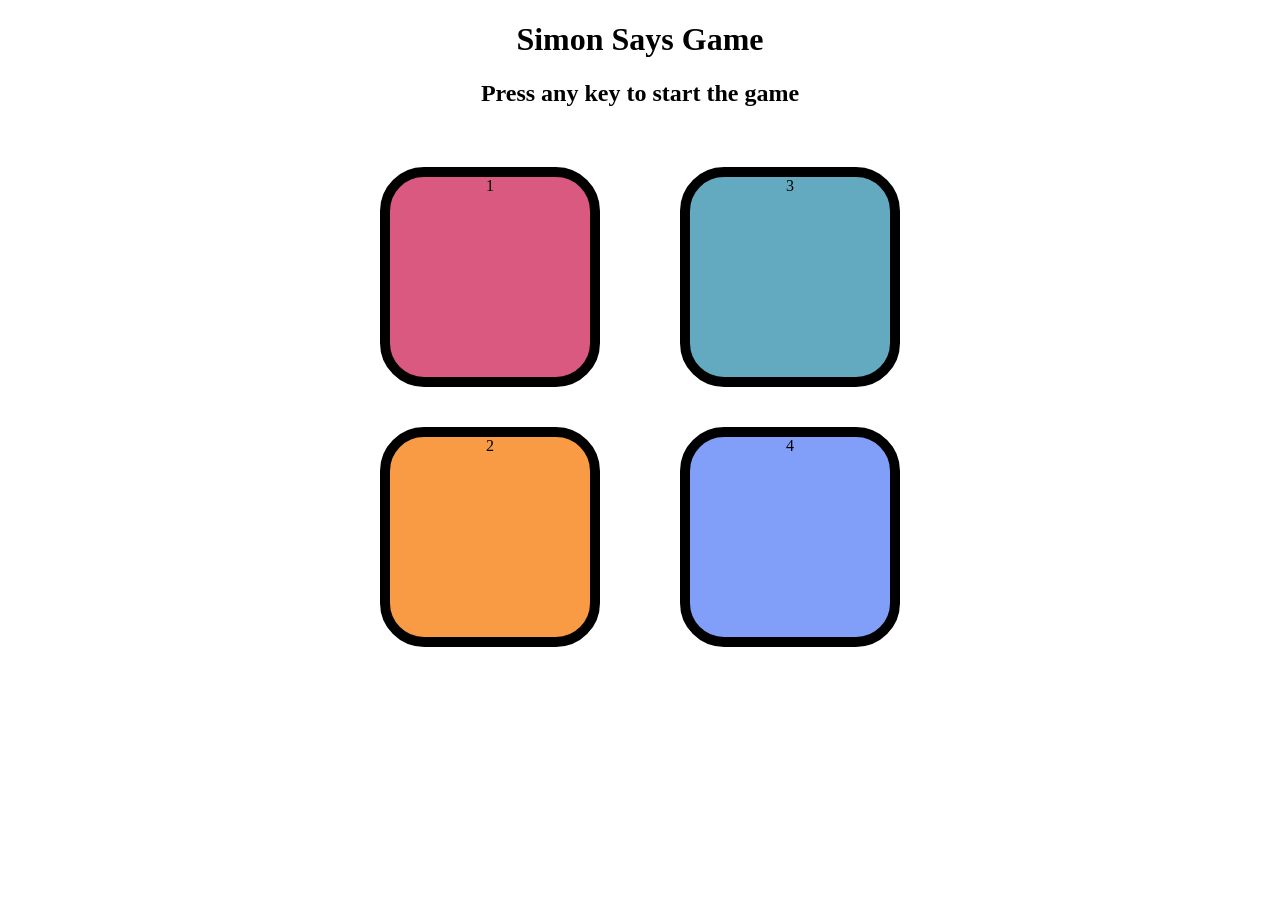
==== Simon/index.html @ 1ffbdab0 "Add Simon game" ====
<!doctype html>
<html lang="en">
  <head>
    <meta charset="UTF-8" />
    <meta name="viewport" content="width=device-width, initial-scale=1.0" />
    <link rel="stylesheet" href="style.css" />
    <title>Simon Game</title>
  </head>
  <body>
    <h1>Simon Says Game</h1>
    <h2>Press any key to start the game</h2>

    <div class="btn-container">
      <div class="line-one">
        <div id="red" class="btn red" type="button">1</div>
        <div id="yellow" class="btn yellow" type="button">2</div>
      </div>

      <div class="line-two">
        <div id="green" class="btn green" type="button">3</div>
        <div id="purple" class="btn purple" type="button">4</div>
      </div>
    </div>

    <script src="app.js"></script>
  </body>
</html>
---- Simon/style.css ----
body{
    text-align: center;
}

.btn{
    height: 200px;
    width: 200px;
    border-radius: 20%;
    border: 10px solid black;
    margin: 2.5rem;
}

.btn-container{
    display: flex;
    justify-content: center;
}

.yellow{
    background-color: #f99b45;
}
.red{
    background-color: #d95980;
}
.purple{
    background-color: #819ff9;
}
.green{
    background-color: #63aac0;
}
.flash{
    background-color: white;
}
.userflash{
    background-color: green;
}
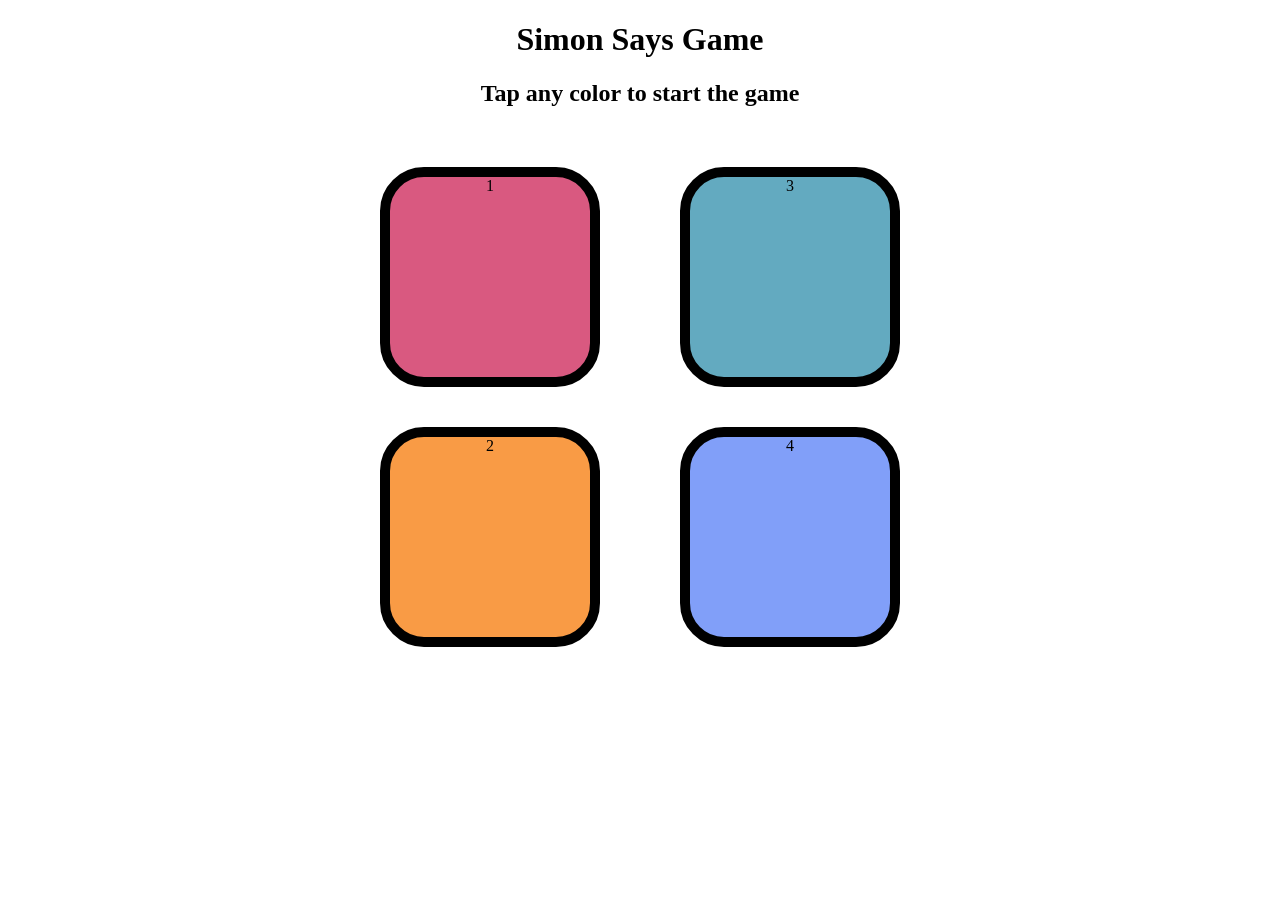
==== commit 33ae343e: "Simon game" ====
--- a/Simon/index.html
+++ b/Simon/index.html
@@ -8,7 +8,7 @@
   </head>
   <body>
     <h1>Simon Says Game</h1>
-    <h2>Press any key to start the game</h2>
+    <h2>Tap any color to start the game</h2>
 
     <div class="btn-container">
       <div class="line-one">
--- a/Simon/style.css
+++ b/Simon/style.css
@@ -32,4 +32,19 @@
 }
 .userflash{
     background-color: green;
-}+}
+.btn {
+    cursor: pointer;
+    touch-action: manipulation;
+    -webkit-tap-highlight-color: transparent;
+    user-select: none;
+}
+
+@media (max-width: 600px) {
+    .btn {
+        width: min(32vw, 150px);
+        height: min(32vw, 150px);
+        margin: 1rem;
+        border-width: 6px;
+    }
+}
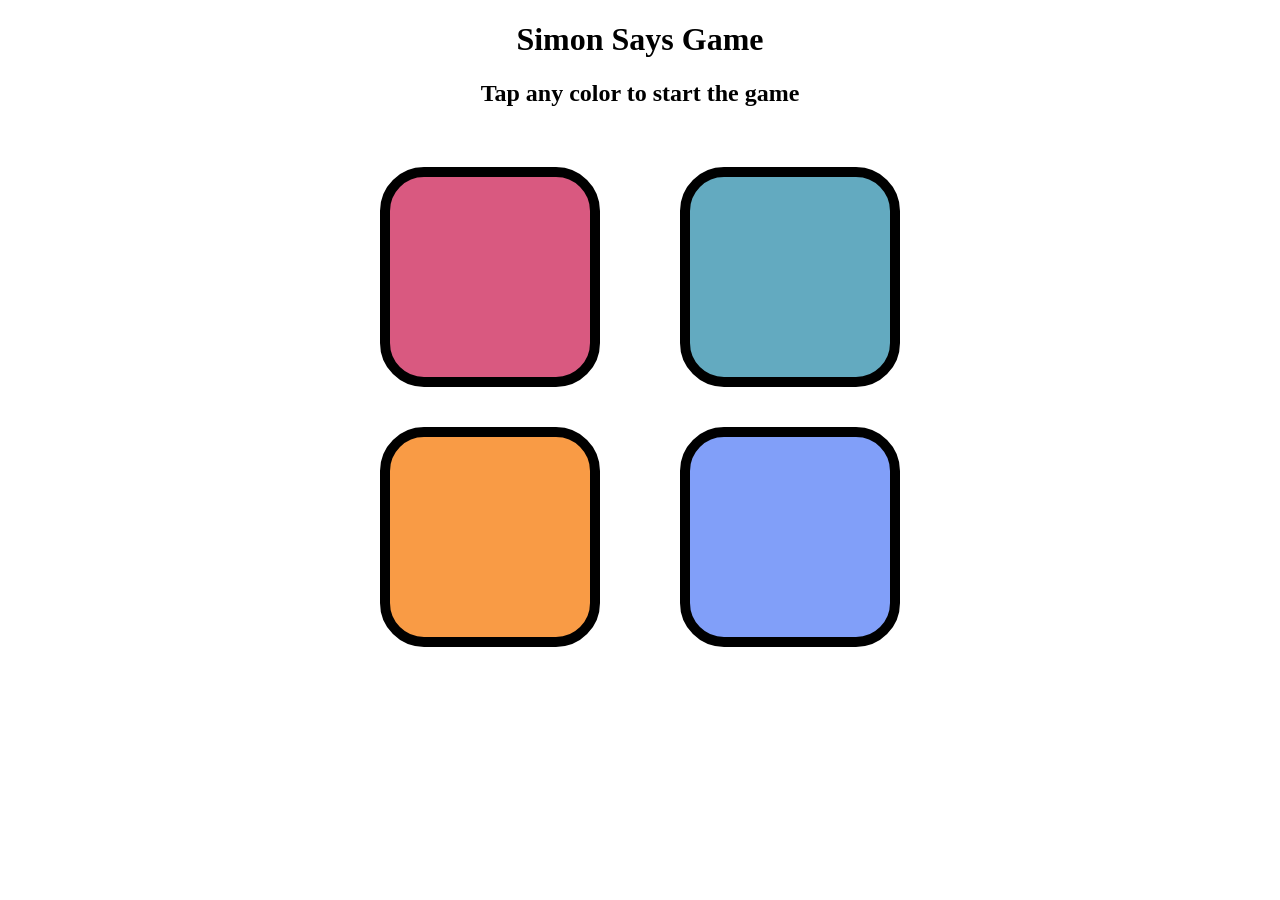
==== commit cc8860e0: "Remove button labels from color buttons Removed button labels from color buttons in the game." ====
--- a/Simon/index.html
+++ b/Simon/index.html
@@ -12,13 +12,13 @@
 
     <div class="btn-container">
       <div class="line-one">
-        <div id="red" class="btn red" type="button">1</div>
-        <div id="yellow" class="btn yellow" type="button">2</div>
+        <div id="red" class="btn red" type="button"></div>
+        <div id="yellow" class="btn yellow" type="button"></div>
       </div>
 
       <div class="line-two">
-        <div id="green" class="btn green" type="button">3</div>
-        <div id="purple" class="btn purple" type="button">4</div>
+        <div id="green" class="btn green" type="button"></div>
+        <div id="purple" class="btn purple" type="button"></div>
       </div>
     </div>
 
